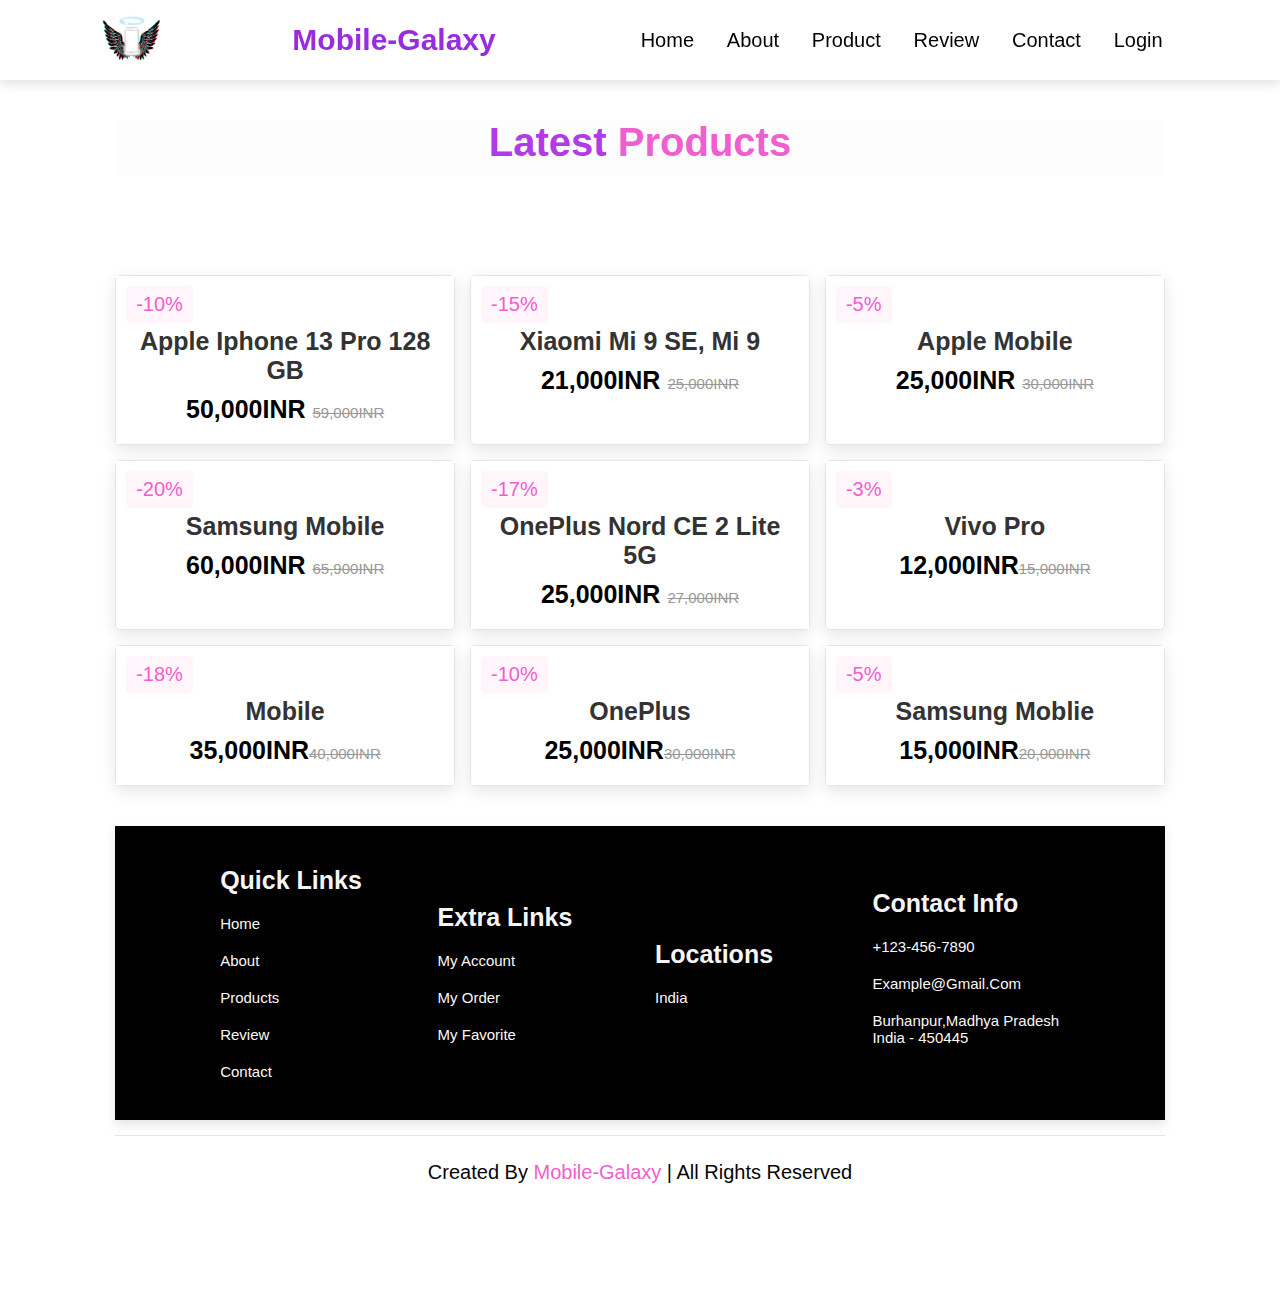
==== product.html @ 9a0b7f33 "Add files via upload" ====
<!DOCTYPE html>
<html lang="en">
<head>
    <meta charset="UTF-8">
    <meta http-equiv="X-UA-Compatible" content="IE=edge">
    <meta name="viewport" content="width=device-width, initial-scale=1.0">
    <title>products</title>
    <link rel="stylesheet" href="/style.css">
    <link rel="stylesheet" href="https://cdnjs.cloudflare.com/ajax/libs/font-awesome/6.1.2/css/all.min.css">

</head>
<body>
    
    <header>
        <input type="checkbox" name="" id="toggler">
        <label for="toggler" class="fas fa-bars"></label>
        <img src="/Picsart_22-08-05_19-10-38-869.png" alt="logo" class="logo" height="60px">
        <a href="#" class="logo">Mobile-Galaxy </a>
        <nav class="navbar">
            <a href="/index.html">Home</a>
            <a href="/about.html">About</a>
            <a href="/product.html">Product</a>
            <a href="/review.html">Review</a>
            <a href="/contact.html">Contact</a>
            <a href="/login.html">Login</a>
        </nav>

      </header>
      <!--header END-->

      <!-- prodcuts section starts  -->
    
    <section class="products" id="products">
    
        <h1 class="heading"> latest <span>products</span> </h1>
    
        <div class="box-container">
    
            <div class="box">
                <span class="discount">-10%</span>
                <div class="image">
                    <img src="images/iphone.jpg" alt="">
                    <div class="icons">
                        <a href="#" class="fas fa-heart"></a>
                        <a href="#" class="cart-btn">add to cart</a>
                        <a href="#" class="fas fa-share"></a>
                    </div>
                </div>
                <div class="content">
                    <h3>Apple iphone 13 pro 128 GB</h3>
                    <div class="price"> 50,000INR <span>59,000INR</span> </div>
                </div>
            </div>
    
            <div class="box">
                <span class="discount">-15%</span>
                <div class="image">
                    <img src="images/mi.jpg" alt="">
                    <div class="icons">
                        <a href="#" class="fas fa-heart"></a>
                        <a href="#" class="cart-btn">add to cart</a>
                        <a href="#" class="fas fa-share"></a>
                    </div>
                </div>
                <div class="content">
                    <h3>Xiaomi Mi 9 SE, Mi 9</h3>
                    <div class="price"> 21,000INR <span>25,000INR</span> </div>
                </div>
            </div>
    
            <div class="box">
                <span class="discount">-5%</span>
                <div class="image">
                    <img src="images/arrival-3.jpg" alt="">
                    <div class="icons">
                        <a href="#" class="fas fa-heart"></a>
                        <a href="#" class="cart-btn">add to cart</a>
                        <a href="#" class="fas fa-share"></a>
                    </div>
                </div>
                <div class="content">
                    <h3>Apple mobile</h3>
                    <div class="price"> 25,000INR <span>30,000INR</span> </div>
                </div>
            </div>
    
            <div class="box">
                <span class="discount">-20%</span>
                <div class="image">
                    <img src="images/samsung.jpg" alt="">
                    <div class="icons">
                        <a href="#" class="fas fa-heart"></a>
                        <a href="#" class="cart-btn">add to cart</a>
                        <a href="#" class="fas fa-share"></a>
                    </div>
                </div>
                <div class="content">
                    <h3>Samsung mobile</h3>
                    <div class="price"> 60,000INR <span>65,900INR</span> </div>
                </div>
            </div>
    
            <div class="box">
                <span class="discount">-17%</span>
                <div class="image">
                    <img src="images/oneplus.jpg" alt="">
                    <div class="icons">
                        <a href="#" class="fas fa-heart"></a>
                        <a href="#" class="cart-btn">add to cart</a>
                        <a href="#" class="fas fa-share"></a>
                    </div>
                </div>
                <div class="content">
                    <h3>OnePlus Nord CE 2 Lite 5G </h3>
                    <div class="price"> 25,000INR <span>27,000INR</span> </div>
                </div>
            </div>
    
            <div class="box">
                <span class="discount">-3%</span>
                <div class="image">
                    <img src="images/vivo.jpg" alt="">
                    <div class="icons">
                        <a href="#" class="fas fa-heart"></a>
                        <a href="#" class="cart-btn">add to cart</a>
                        <a href="#" class="fas fa-share"></a>
                    </div>
                </div>
                <div class="content">
                    <h3> vivo pro</h3>
                    <div class="price"> 12,000INR<span>15,000INR</span> </div>
                </div>
            </div>
    
            <div class="box">
                <span class="discount">-18%</span>
                <div class="image">
                    <img src="images/m.jpg" alt="">
                    <div class="icons">
                        <a href="#" class="fas fa-heart"></a>
                        <a href="#" class="cart-btn">add to cart</a>
                        <a href="#" class="fas fa-share"></a>
                    </div>
                </div>
                <div class="content">
                    <h3>mobile</h3>
                    <div class="price">35,000INR<span>40,000INR</span> </div>
                </div>
            </div>
    
            <div class="box">
                <span class="discount">-10%</span>
                <div class="image">
                    <img src="images/home-img-1.jpg" alt="">
                    <div class="icons">
                        <a href="#" class="fas fa-heart"></a>
                        <a href="#" class="cart-btn">add to cart</a>
                        <a href="#" class="fas fa-share"></a>
                    </div>
                </div>
                <div class="content">
                    <h3>OnePlus</h3>
                    <div class="price">25,000INR<span>30,000INR</span> </div>
                </div>
            </div>
    
            <div class="box">
                <span class="discount">-5%</span>
                <div class="image">
                    <img src="images/mobile2.jpg" alt="">
                    <div class="icons">
                        <a href="#" class="fas fa-heart"></a>
                        <a href="#" class="cart-btn">add to cart</a>
                        <a href="#" class="fas fa-share"></a>
                    </div>
                </div>
                <div class="content">
                    <h3>Samsung moblie</h3>
                    <div class="price">15,000INR<span>20,000INR</span> </div>
                </div>
            </div>
    
        </div>
    
    </section>
    
    <!-- prodcuts section ends -->
    <!-- footer section starts  -->
    
    <section class="footer">
    
        <div class="box-container">
    
            <div class="box">
                <h3>quick links</h3>
                <a href="/index.html">home</a>
                <a href="/about.html">about</a>
                <a href="/product.html">products</a>
                <a href="/review.html">review</a>
                <a href="/contact.html">contact</a>
            </div>
    
            <div class="box">
                <h3>extra links</h3>
                <a href="#">my account</a>
                <a href="#">my order</a>
                <a href="#">my favorite</a>
            </div>
    
            <div class="box">
                <h3>locations</h3>
                <a href="#">india</a>
            </div>
    
            <div class="box">
                <h3>contact info</h3>
                <a href="#">+123-456-7890</a>
                <a href="#">example@gmail.com</a>
                <a href="#">Burhanpur,Madhya Pradesh india - 450445</a>
                <img src="images/payment.png" alt="">
            </div>
    
        </div>
    
        <div class="credit"> created by <span> Mobile-Galaxy </span> | all rights reserved </div>
    
    </section>
    
    <!-- footer section ends -->

</body>
</html>
---- style.css ----
:root{
    --pink:#ef5fcf;
}

*{
    margin:0; padding:0;
    box-sizing: border-box;
    font-family: Verdana, Geneva, Tahoma, sans-serif;
    outline: none; border:none;
    text-decoration: none;
    text-transform: capitalize;
    transition: .2s linear;
}
html{
    font-size: 62.5%;
    scroll-behavior: smooth;
    scroll-padding-top: 6rem;
    overflow-x: hidden;
}

section{
    padding:2rem 9%;
}

.heading{
    text-align: center;
    
    font-size: 4rem;
    color:rgb(176, 59, 231);
    padding-bottom:1rem;
    margin:10rem 0;
    background:rgba(232, 216, 232, 0.05);
}

.heading span{
    color:var(--pink);
  
   
}

.btn{
    display: inline-block;
    margin-top: 1rem;
    border-radius: 5rem;
    background:#333;
    color:#fff;
    padding:.9rem 3.5rem;
    cursor: pointer;
    font-size: 1.7rem;
}

.btn:hover{
    background:var(--pink);
}

header{
    position: fixed;
    top:0; left:0; right:0;
    background:rgb(255, 255, 255);
    padding:1rem 8%;
    display: flex;
    align-items: center;
    justify-content: space-between;
    z-index: 999;
    box-shadow: 0 .5rem 1rem rgba(0,0,0,.1);
}
header .logo{
    font-size: 3rem;
    color:rgb(151, 45, 222);
    font-weight: bolder;
    font-family:'Trebuchet MS', 'Lucida Sans Unicode', 'Lucida Grande', 'Lucida Sans', Arial, sans-serif;
}

header .logo span{
    color:var(--pink);
}

header .navbar a{
    font-size: 2rem;
    padding:0 1.5rem;
    color:rgb(2, 2, 2);
}
header .navbar button{
    font-size: 20px;
    color: rgb(0, 0, 0);
    outline: none;
    border: none;
    background: transparent;
    cursor:pointer;
    font-family: sans-serif;
}
header .navbar button:hover{
    color:#ef5fcf;
}

header .navbar a:hover{
    color:var(--pink);
}

header .icons a{
    font-size: 2.5rem;
    color:rgb(4, 4, 4);
    margin-left: 1.5rem;
}

header .icons a:hover{
    color:var(--pink);
}

header #toggler{
    display: none;
}

header .fa-bars{
    font-size: 3rem;
    color:rgb(2, 2, 2);
    border-radius: .5rem;
    padding:.5rem 1.5rem;
    cursor: pointer;
    border:.1rem solid rgba(0,0,0,.3);
    display: none;
}

.home{
    display:flex;
    align-items: center;
    min-height: 100vh;
    background:url(../images/music.jpg) no-repeat;
    background-size: cover;
    background-position: center;
}

.home .content{
    max-width: 50rem;
}

.home .content h3{
    font-size: 6rem;
    color:rgb(251, 245, 245);
}

.home .content span{
    font-size: 3.5rem;
    color:var(--pink);
    padding:1rem 0;
    line-height: 1.5;
}

.home .content p{
    font-size: 1.5rem;
    font-style: italic,bold;
    
    color:rgb(4, 4, 4);
    padding:1rem 0;
    line-height: 1.5;
}

.about .row{
    display: flex;
    align-items: center;
    gap:2rem;
    flex-wrap: wrap;
    padding:2rem 0;
    padding-bottom: 3rem;
}

.about .row .video-container{
    flex:1 1 40rem;
    position: relative;
}

.about .row .video-container video{
    width:80%;
    border:1rem solid #fff;
    border-radius: .5rem;
    box-shadow: 0 .5rem 1rem rgba(0,0,0,.1);
    height: 80%;
    object-fit: cover;
}

.about .row .video-container h3{
    position: absolute;
    top:50%; transform: translateY(-50%);
    font-size: 3rem;
    background:#fff;
    width:80%;
    padding:1rem 2rem;
    text-align: center;
    mix-blend-mode: screen;
}

.about .row .content{
    flex:1 1 40rem;
}

.about .row .content h3{
    font-size: 3rem;
    color:#333;
}

.about .row .content p{
    font-size: 1.5rem;
    color:rgb(24, 23, 23);
    padding:.5rem 0;
    padding-top: 1rem;
    line-height: 1.5;
}

.icons-container{
    background:#eee;
    display: flex;
    flex-wrap: wrap;
    gap:1.5rem;
    padding-top: 5rem;
    padding-bottom: 5rem;
}

.icons-container .icons{
    background:#fff;
    border:.1rem solid rgba(0,0,0,.1);
    padding:2rem;
    display: flex;
    align-items: center;
    flex:1 1 25rem;
}

.icons-container .icons img{
    height:5rem;
    margin-right: 2rem;
}

.icons-container .icons h3{
    color:#333;
    padding-bottom: .5rem;
    font-size: 1.5rem;
}

.icons-container .icons span{
    color:#555;
    font-size: 1.3rem;
}

.products .box-container{
    display: flex;
    flex-wrap: wrap;
    gap:1.5rem;
}

.products .box-container .box{
    flex:1 1 30rem;
    box-shadow: 0 .5rem 1.5rem rgba(0,0,0,.1);
    border-radius: .5rem;
    border:.1rem solid rgba(0,0,0,.1);
    position: relative;    
}

.products .box-container .box .discount{
    position: absolute;
    top:1rem; left:1rem;
    padding:.7rem 1rem;
    font-size: 2rem;
    color:var(--pink);
    background:rgba(255, 51, 153,.05);
    z-index: 1;
    border-radius: .5rem;
}

.products .box-container .box .image{
    position: relative;
    text-align: center;
    padding-top: 2rem;
    overflow:hidden;
    background-color: rgb(255, 255, 255);
}

.products .box-container .box .image img{
    height:25rem;
}

.products .box-container .box:hover .image img{
    transform: scale(1.1);
}

.products .box-container .box .image .icons{
    position: absolute;
    bottom:-7rem; left:0; right:0;
    display: flex;
}

.products .box-container .box:hover .image .icons{
    bottom:0;
}

.products .box-container .box .image .icons a{
    height: 5rem;
    line-height: 5rem;
    font-size: 2rem;
    width:50%;
    background:var(--pink);
    color:rgb(255, 249, 249);
}

.products .box-container .box .image .icons .cart-btn{
    border-left: .1rem solid #fff7;
    border-right: .1rem solid #fff7;
    width:100%;
}

.products .box-container .box .image .icons a:hover{
    background:#333;
}

.products .box-container .box .content{
    padding:2rem;
    text-align: center;
    background-color: white;
}

.products .box-container .box .content h3{
    font-size: 2.5rem;
    color:#333;
}

.products .box-container .box .content .price{
    font-size: 2.5rem;
    color:var(--blue);
    font-weight: bolder;
    padding-top: 1rem;
}

.products .box-container .box .content .price span{
    font-size: 1.5rem;
    color:#999;
    font-weight: lighter;
    text-decoration: line-through;
}

.review .box-container{
    display: flex;
    flex-wrap: wrap;
    gap:1.5rem;
    background-color: white;
}

.review .box-container .box{
    flex:1 1 30rem;
    box-shadow: 0 .5rem 1.5rem rgba(0,0,0,.1);
    border-radius: .5rem;
    padding:3rem 2rem;
    position: relative;
    border:.1rem solid rgba(0,0,0,.1);
}

.review .box-container .box .fa-quote-right{
    position: absolute;
    bottom:3rem; right:3rem;
    font-size: 6rem;
    color:#eee;
}

.review .box-container .box .stars i{
    color:var(--pink);
    font-size: 2rem;
}

.review .box-container .box p{
    color:rgb(4, 4, 4);
    font-size: 1.5rem;
    line-height: 1.5;
    padding-top: 2rem;
}

.review .box-container .box .user{
    display: flex;
    align-items: center;
    padding-top: 2rem;
}

.review .box-container .box .user img{
    height:6rem;
    width:6rem;
    border-radius: 50%;
    object-fit: cover;
    margin-right: 1rem;
}

.review .box-container .box .user h3{
    font-size: 2rem;
    color:#333;
}

.review .box-container .box .user span{
    font-size: 1.5rem;
    color:rgb(8, 8, 8);
}
.contact{
    background-color: white;
}
.contact .row{
    display: flex;
    flex-wrap: wrap-reverse;
    gap:1.5rem;
    align-items: center;
}

.contact .row form{
    flex:1 1 40rem;
    padding:2rem 2.5rem;
    box-shadow: 0 .5rem 1.5rem rgba(0,0,0,.1);
    border:.1rem solid rgba(0,0,0,.1);
    background: rgb(194, 151, 190);
    border-radius: .5rem;
}

.contact .row .image{
    flex:1 1 40rem;
}

.contact .row .image img{
    width: 80%;
}

.contact .row form .box{
    padding:1rem;
    font-size: 1.7rem;
    color:rgb(8, 8, 8);
    text-transform: none;
    border:.1rem solid rgba(0,0,0,.1);
    border-radius: .5rem;
    margin:.7rem 0;
    width: 100%;
}

.contact .row form .box:focus{
    border-color: var(--pink);
}

.contact .row form textarea{
    height: 20rem;
    resize: none;
}

.footer .box-container{
    display: flex;
    gap:3rem;
    top:0; left: 0px;; right: 0px;;
    background:rgb(0, 0, 0);
    padding: 3rem 10%;
    align-items: center;
    justify-content: space-between;
    z-index: 1000;
    box-shadow: 0 .5rem 1rem rgba(0,0,0,.1);
}
.footer{
    background-color: white;
}
.footer .box-container .box{
    flex:1 1 30rem;
}

.footer .box-container .box h3{
    color:rgb(246, 245, 245);
    font-size: 2.5rem;
    padding:1rem 0;
}

.footer .box-container .box a{
    display: block;
    color:rgb(252, 247, 247);
    font-size: 1.5rem;
    padding:1rem 0;
}

.footer .box-container .box a:hover{
    color:var(--pink);
    text-decoration: underline;
}

.footer .box-container .box  img{
    margin-top: 1rem;
}

.footer .credit{
    text-align: center;
    padding:1.5rem;
    margin-top: 1.5rem;
    padding-top: 2.5rem;
    font-size: 2rem;
    color:rgb(6, 6, 6);
    border-top: .1rem solid rgba(0,0,0,.1);
    padding-bottom: 9rem;
}

.footer .credit span{
    color:var(--pink);
}
















/*media quries*/
@media(max-width:991px){

    html{
        font-size: 55%;
    }
    header{
        padding: 2rem;
    }
}

@media(max-width:768px){
    header .fa-bars{
        display: block;
    }
    header .navbar{
        position: absolute;
        top: 100%; left: 0;right: 0;
        background:#eee ;
        border-top: .1rem solid rgba(0,0,0,.1);
        clip-path: polygon(0 0, 100% 0, 100% 0, 0 0);
    }
    header #toggler:checked ~ .navbar{
           clip-path: polygon(0 0, 100% 0, 100% 100%, 0% 100%);
    }
    header .navbar a{
        margin:1.5rem;
        padding: 1.5rem;
        background: rgb(229, 166, 216);
        border: .1rem solid rgba(10, 9, 9, 0.1);
        display: block;

    }
}

@media(max-width:450px){

    html{
        font-size: 50%;
    }
    .heading{
        font-size: 3rem;
    }

}
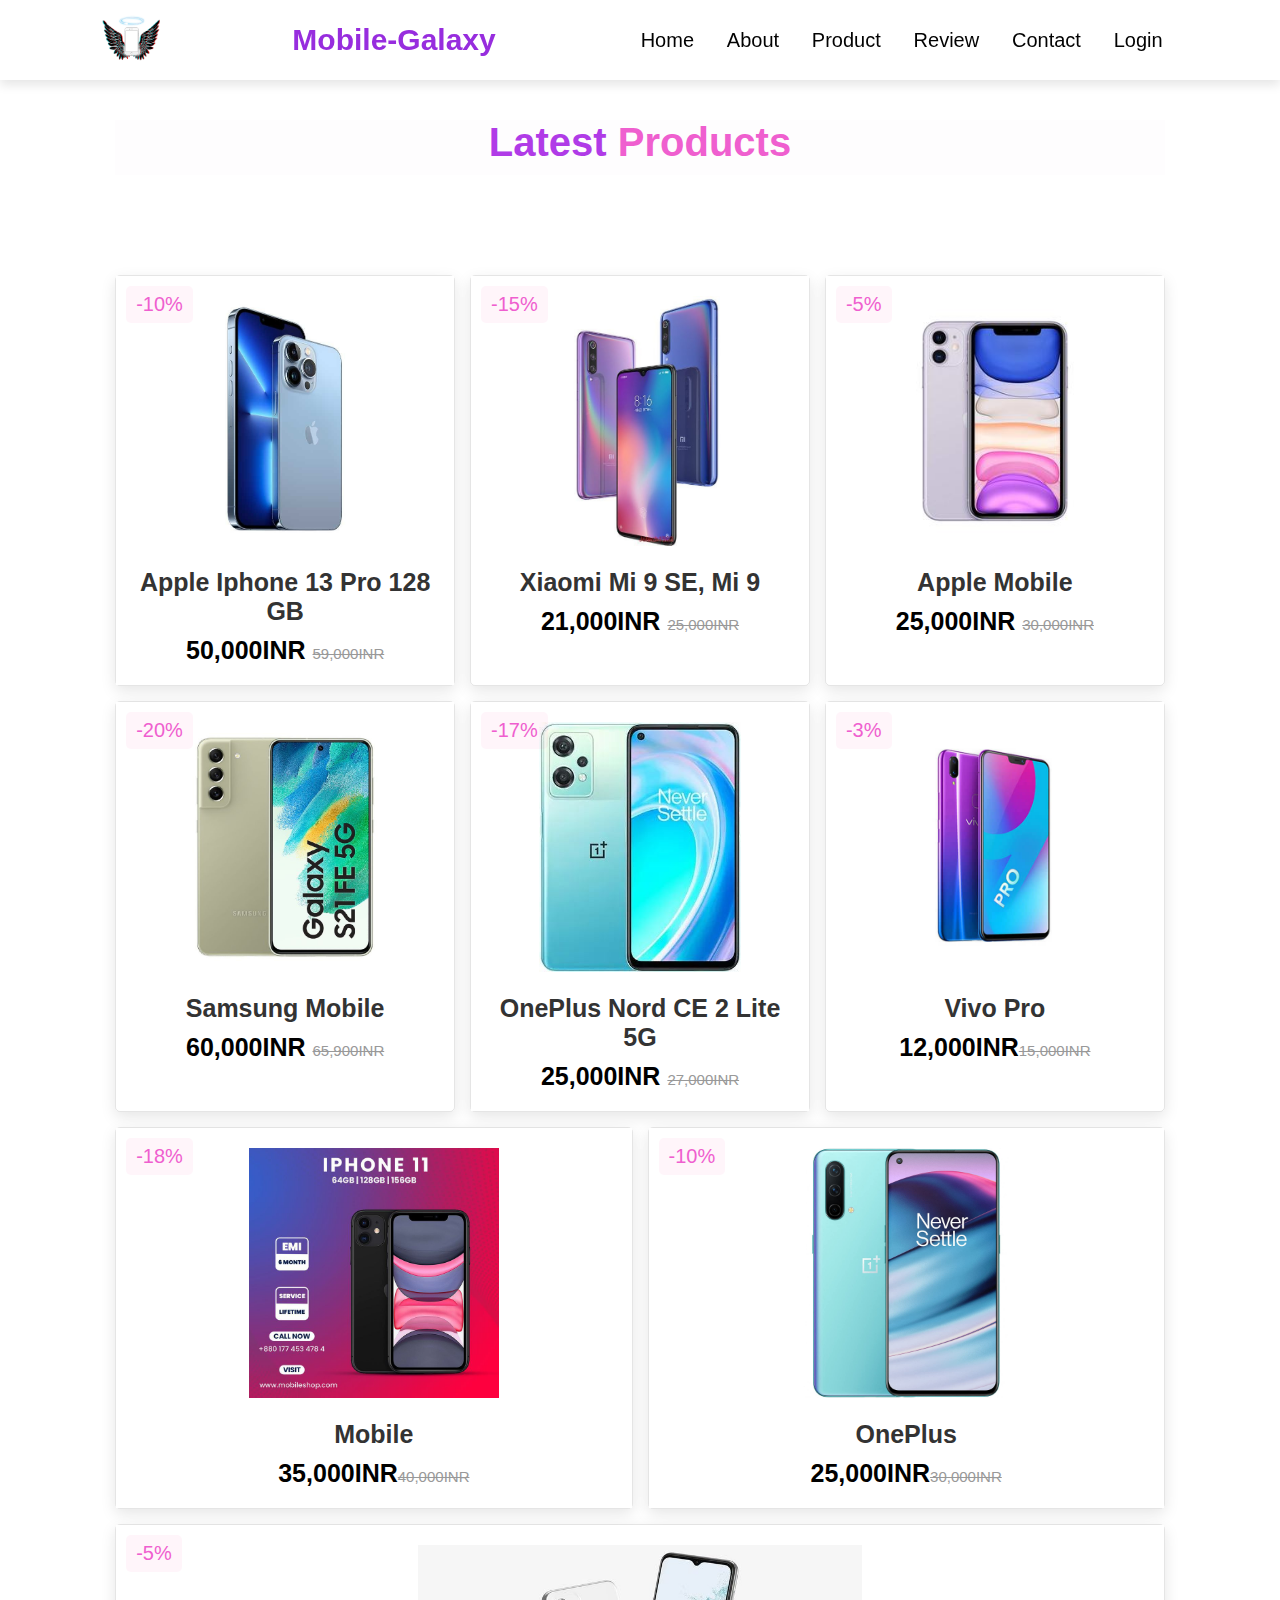
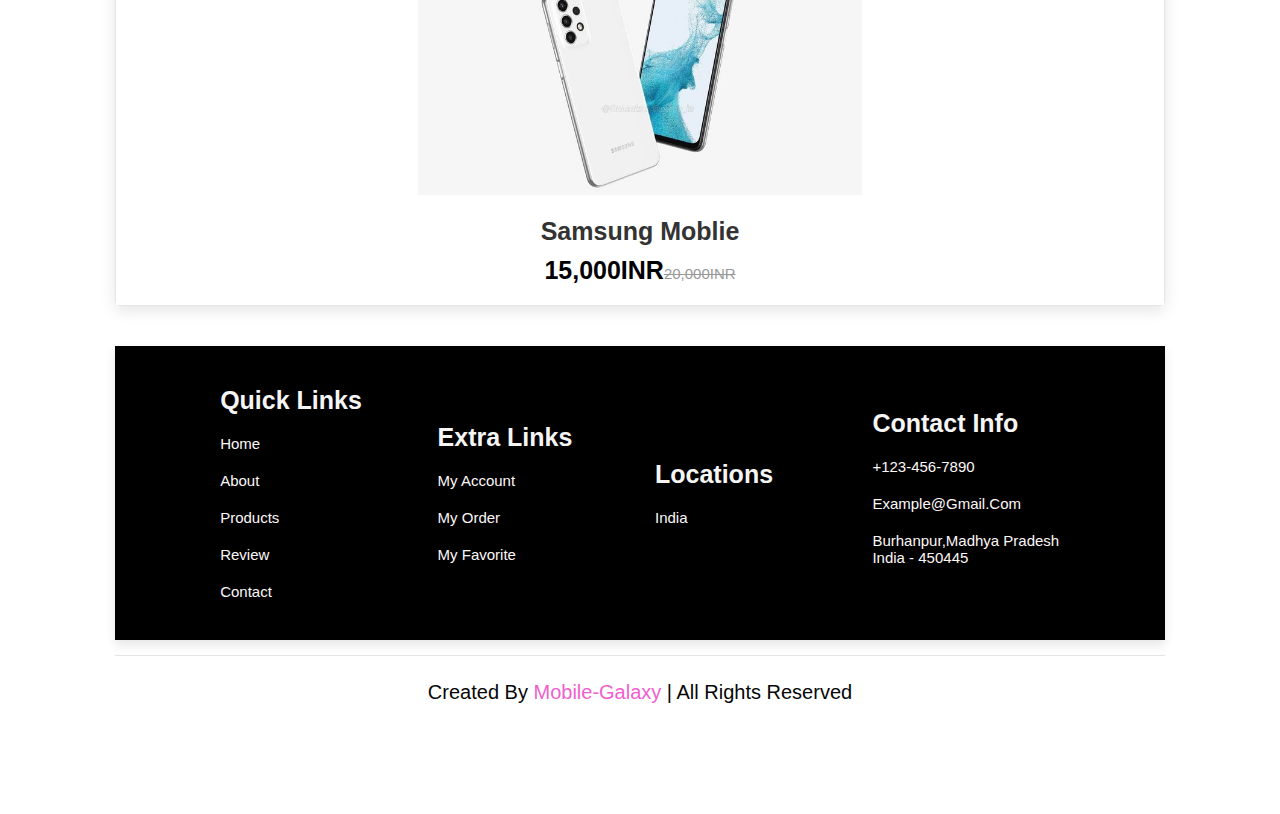
==== commit d86e7b10: "Update product.html" ====
--- a/product.html
+++ b/product.html
@@ -39,7 +39,7 @@
             <div class="box">
                 <span class="discount">-10%</span>
                 <div class="image">
-                    <img src="images/iphone.jpg" alt="">
+                    <img src="iphone.jpg" alt="">
                     <div class="icons">
                         <a href="#" class="fas fa-heart"></a>
                         <a href="#" class="cart-btn">add to cart</a>
@@ -55,7 +55,7 @@
             <div class="box">
                 <span class="discount">-15%</span>
                 <div class="image">
-                    <img src="images/mi.jpg" alt="">
+                    <img src="mi.jpg" alt="">
                     <div class="icons">
                         <a href="#" class="fas fa-heart"></a>
                         <a href="#" class="cart-btn">add to cart</a>
@@ -71,7 +71,7 @@
             <div class="box">
                 <span class="discount">-5%</span>
                 <div class="image">
-                    <img src="images/arrival-3.jpg" alt="">
+                    <img src="arrival-3.jpg" alt="">
                     <div class="icons">
                         <a href="#" class="fas fa-heart"></a>
                         <a href="#" class="cart-btn">add to cart</a>
@@ -87,7 +87,7 @@
             <div class="box">
                 <span class="discount">-20%</span>
                 <div class="image">
-                    <img src="images/samsung.jpg" alt="">
+                    <img src="samsung.jpg" alt="">
                     <div class="icons">
                         <a href="#" class="fas fa-heart"></a>
                         <a href="#" class="cart-btn">add to cart</a>
@@ -103,7 +103,7 @@
             <div class="box">
                 <span class="discount">-17%</span>
                 <div class="image">
-                    <img src="images/oneplus.jpg" alt="">
+                    <img src="oneplus.jpg" alt="">
                     <div class="icons">
                         <a href="#" class="fas fa-heart"></a>
                         <a href="#" class="cart-btn">add to cart</a>
@@ -119,7 +119,7 @@
             <div class="box">
                 <span class="discount">-3%</span>
                 <div class="image">
-                    <img src="images/vivo.jpg" alt="">
+                    <img src="vivo.jpg" alt="">
                     <div class="icons">
                         <a href="#" class="fas fa-heart"></a>
                         <a href="#" class="cart-btn">add to cart</a>
@@ -135,7 +135,7 @@
             <div class="box">
                 <span class="discount">-18%</span>
                 <div class="image">
-                    <img src="images/m.jpg" alt="">
+                    <img src="m.jpg" alt="">
                     <div class="icons">
                         <a href="#" class="fas fa-heart"></a>
                         <a href="#" class="cart-btn">add to cart</a>
@@ -151,7 +151,7 @@
             <div class="box">
                 <span class="discount">-10%</span>
                 <div class="image">
-                    <img src="images/home-img-1.jpg" alt="">
+                    <img src="home-img-1.jpg" alt="">
                     <div class="icons">
                         <a href="#" class="fas fa-heart"></a>
                         <a href="#" class="cart-btn">add to cart</a>
@@ -167,7 +167,7 @@
             <div class="box">
                 <span class="discount">-5%</span>
                 <div class="image">
-                    <img src="images/mobile2.jpg" alt="">
+                    <img src="mobile2.jpg" alt="">
                     <div class="icons">
                         <a href="#" class="fas fa-heart"></a>
                         <a href="#" class="cart-btn">add to cart</a>
@@ -229,4 +229,4 @@
     <!-- footer section ends -->
 
 </body>
-</html>+</html>
